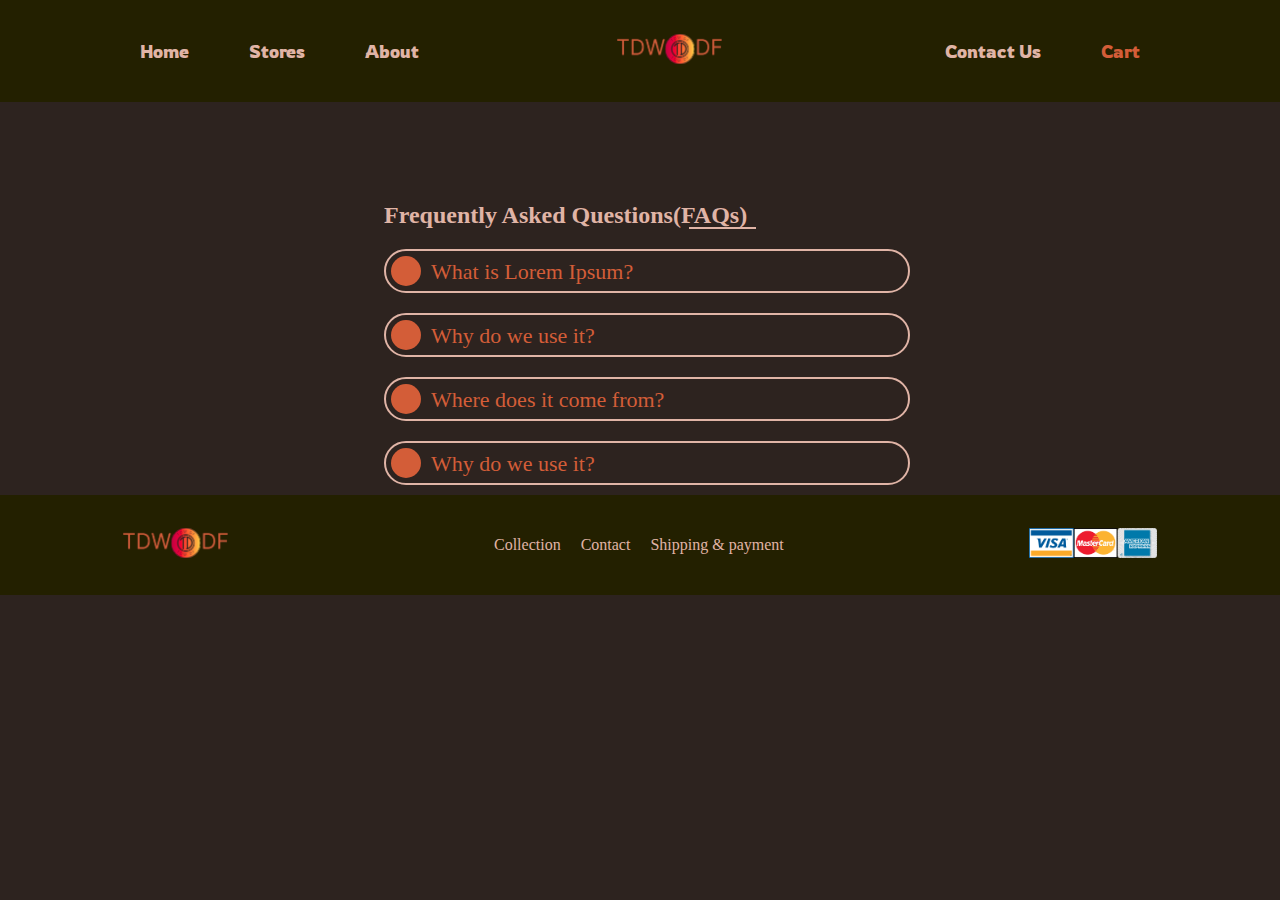
==== Contact.html @ bd7c6b66 "first commit" ====
<!DOCTYPE html>
<html lang="en">
<head>
    <meta charset="UTF-8">
    <meta name="viewport" content="width=device-width, initial-scale=1.0">
    <title>Document</title>
    <link rel="stylesheet" href="contact.css">
</head>
<body>

        <!-- nav-bar -->
        <div class="navbar">
            <div class="left">
                <div class="item" ><a href="index.html">Home</a></div>
                <div class="item"><a href="Store.html">Stores</a></div>
                <div class="item">About</div>
            </div>
            <div class="middle">
                <div class="img-logo"><img src="img/Logo.png" alt=""></div>
            </div>
            <div class="right">
                <div class="item"><a href="Contact.html">Contact Us</a></div>
                <div class="item-1"><a href="payment.html">Cart</a></div>
            </div>
        </div>

        <div class="containerFluid">
            <h2>Frequently Asked Questions(FAQs)</h2>
            <div class="accordion">
              <div class="icon"></div>
              <h5>What is Lorem Ipsum?</h5>
            </div>
            <div class="panel">
              <p>
                Lorem Ipsum is simply dummy text of the printing and typesetting
                industry. Lorem Ipsum has been the industry's standard dummy text ever
                since the 1500s, when an unknown printer took a galley of type and
                scrambled it to make a type specimen book. It has survived not only
                five centuries, but also the leap into electronic typesetting,
                remaining essentially unchanged.
              </p>
            </div>
          
            <div class="accordion">
              <div class="icon"></div>
              <h5>Why do we use it?</h5>
            </div>
            <div class="panel">
              <p>
                Lorem Ipsum is simply dummy text of the printing and typesetting
                industry. Lorem Ipsum has been the industry's standard dummy text ever
                since the 1500s, when an unknown printer took a galley of type and
                scrambled it to make a type specimen book. It has survived not only
                five centuries, but also the leap into electronic typesetting,
                remaining essentially unchanged.
              </p>
            </div>
          
            <div class="accordion">
              <div class="icon"></div>
              <h5>Where does it come from?</h5>
            </div>
            <div class="panel">
              <p>
                Lorem Ipsum is simply dummy text of the printing and typesetting
                industry. Lorem Ipsum has been the industry's standard dummy text ever
                since the 1500s, when an unknown printer took a galley of type and
                scrambled it to make a type specimen book. It has survived not only
                five centuries, but also the leap into electronic typesetting,
                remaining essentially unchanged.
              </p>
            </div>
          
            <div class="accordion">
              <div class="icon"></div>
              <h5>Why do we use it?</h5>
            </div>
            <div class="panel">
              <p>
                Lorem Ipsum is simply dummy text of the printing and typesetting
                industry. Lorem Ipsum has been the industry's standard dummy text ever
                since the 1500s, when an unknown printer took a galley of type and
                scrambled it to make a type specimen book. It has survived not only
                five centuries, but also the leap into electronic typesetting,
                remaining essentially unchanged.
              </p>
            </div>
          </div>

<!--footer-->
<footer class="decoration">
    <div class="img-logo">
        <img src="img/Logo.png" alt="icon logo">
    </div>

    <div class="cent">
        <a href="#">Collection</a>
        <a href="#">Contact</a>
        <a href="#">Shipping & payment</a>
    </div>

    <div class="img-logo">
        <img src="img/cards.png" alt="icon logo">
    </div>
</footer>
<script defer src="script.js"></script>
</body>
</html>
---- contact.css ----
/* navbar */
@import url('https://fonts.googleapis.com/css2?family=Rowdies:wght@300;400;700&display=swap');
@import url("https://fonts.googleapis.com/css2?family=Baloo+Bhai+2&family=Muli:wght@400;500&display=swap");
body {
  margin: 0;
  padding: 0;
  background-color: #2D231F;
}

a {
  text-decoration: none;
}

.navbar {
  background-color: #232000;
  color: white;
  display: flex;
  justify-content: space-between;
  align-items: center;
  font-size: 18px;
  padding: 10px;
}

.middle {
  display: flex;
  align-items: center;
  padding-right: 25px;

}

.left {
  display: flex;
  margin-left: 100px;
}

.right {
  display: flex;
  margin-right: 100px;
}

.item {
  font-family: 'Rowdies', sans-serif;
  padding: 25px;
  margin: 5px;
  color: #E0B4A6;
}

.item a {
  color: #E0B4A6;
}

.item-1 {
  font-family: 'Rowdies', sans-serif;
  padding: 25px;
  margin: 5px;
  color: #D35D38;
}

.item-1 a {

  color: #D35D38;
}

.img-logo img {
  height: 30px;
  width: 100%;
}

/* FAQ */



.containerFluid {
  width: 40%;
  margin: 0 auto;
  margin-top: 100px;
}

.containerFluid h2 {
  color: #E0B4A6;
  position: relative;
  width: 24rem;
}

.containerFluid h2::after {
  position: absolute;
  content: "";
  bottom: 0;
  right: 12px;
  width: 67px;
  height: 2px;
  background-color: #E0B4A6;
}

.accordion {
  width: 100%;
  padding: 5px;
  border: 2px solid #E0B4A6;
  cursor: pointer;
  border-radius: 50px;
  display: flex;
  margin: 10px 0;
  align-items: center;
}

.accordion .icon {
  margin: 0 10px 0 0;
  width: 30px;
  height: 30px;
  background: url(https://raw.githubusercontent.com/Tusar78/responsive-accordion/main/images/toggle-bg.png)
    no-repeat 8px 7px #D35D38;
  border-radius: 50%;
  float: left;
  transition: all 0.5s ease-in;
}

.accordion h5 {
  font-size: 22px;
  margin: 0;
  padding: 3px 0 0 0;
  font-weight: normal;
  color: #D35D38;
}


.active .icon {
  background: url(https://raw.githubusercontent.com/Tusar78/responsive-accordion/main/images/toggle-bg.png)
    no-repeat 8px -25px #fff;
}

.panel {
  padding: 0 15px;
  border-left: 1px solid #D35D38;
  margin-left: 25px;
  font-size: 14px;
  text-align: justify;
  overflow: hidden;
  max-height: 0;
  transition: all 0.3s ease-in;
}
.panel p{
  color: #E0B4A6;
}

/*footer*/
.decoration {
  display: flex;
  flex-direction: row;
  justify-content: space-around;
  align-items: center;
  height: 100px;
  background-color: #232000;
}

.cent {
  display: flex;


}

.cent a {
  color: #E0B4A6;
  text-decoration: none;
  margin-left: 20px;
}

/*footer*/
.decoration {
  display: flex;
  flex-direction: row;
  justify-content: space-around;
  align-items: center;
  height: 100px;
  background-color: #232000;
  margin-bottom: 0px;
}

.cent {
  display: flex;


}

.cent a {
  color: #E0B4A6;
  text-decoration: none;
  margin-left: 20px;
}
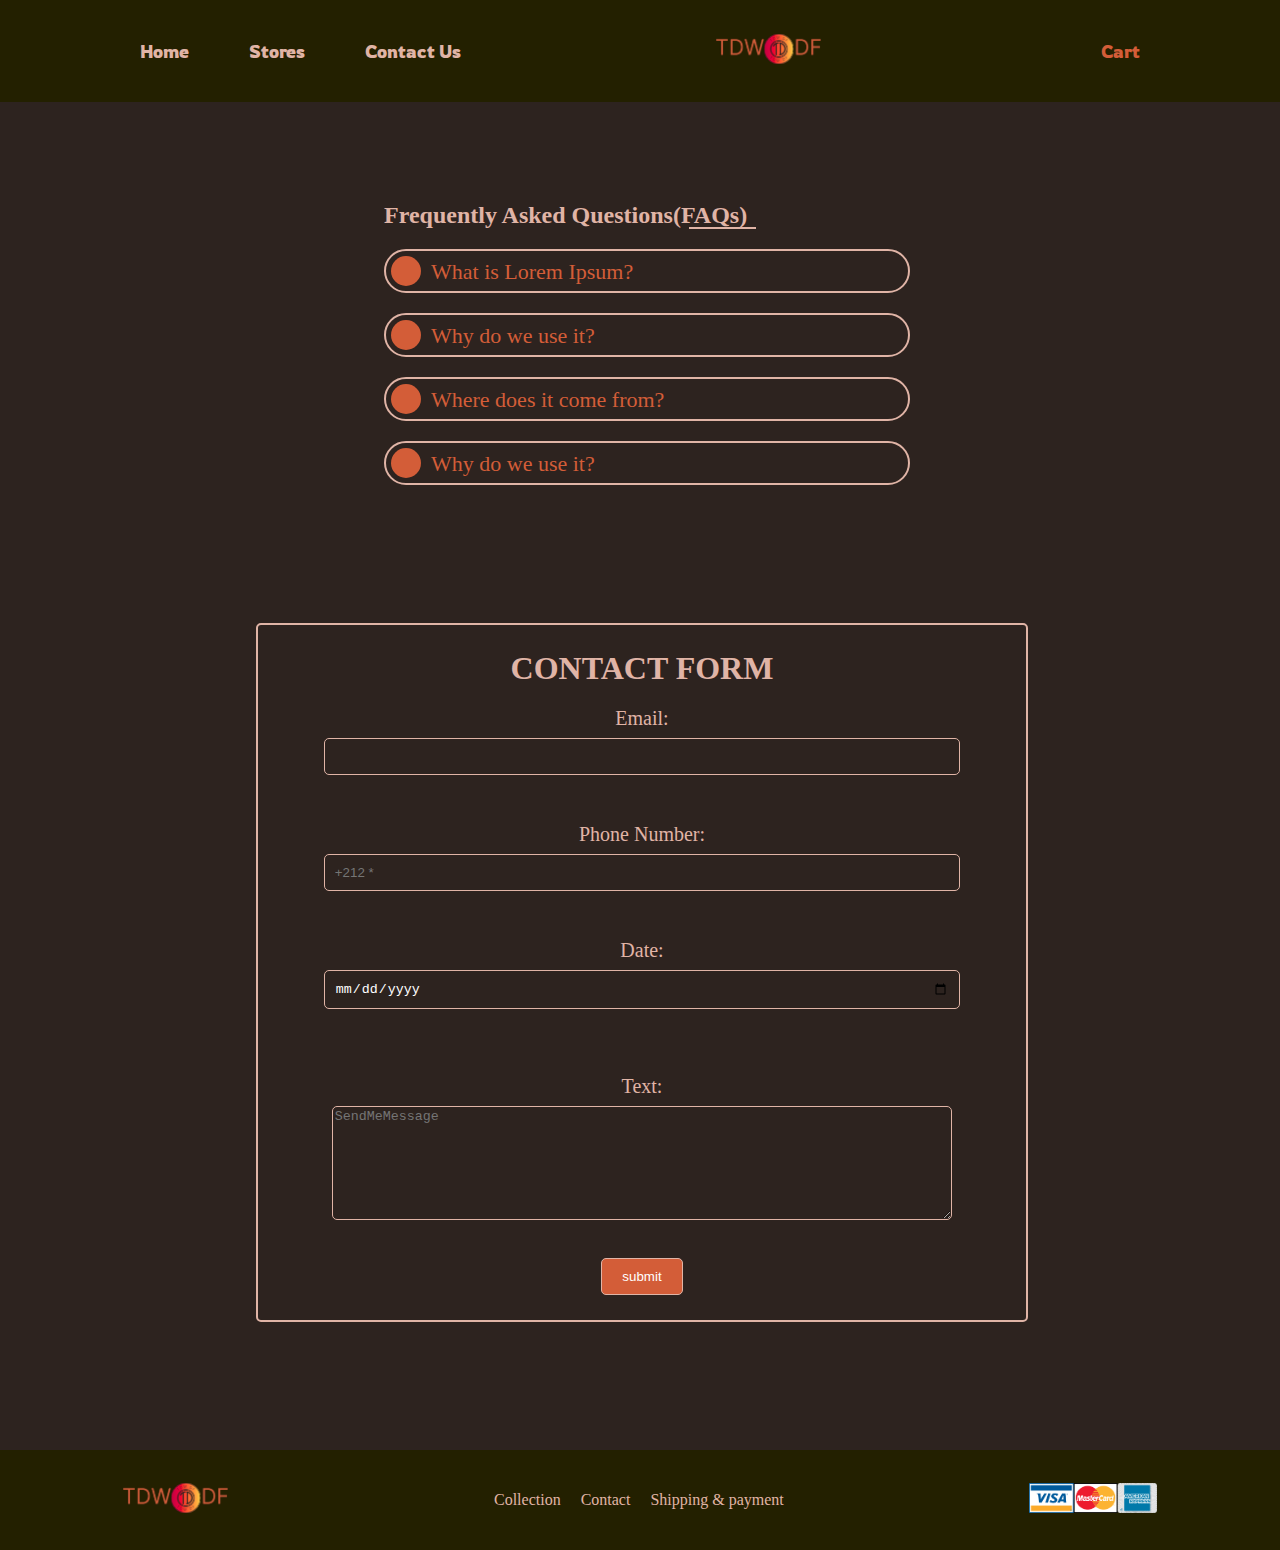
==== commit b0d1bb51: "respnsive" ====
--- a/Contact.html
+++ b/Contact.html
@@ -1,108 +1,132 @@
 <!DOCTYPE html>
 <html lang="en">
+
 <head>
-    <meta charset="UTF-8">
-    <meta name="viewport" content="width=device-width, initial-scale=1.0">
-    <title>Document</title>
-    <link rel="stylesheet" href="contact.css">
+  <meta charset="UTF-8">
+  <meta name="viewport" content="width=device-width, initial-scale=1.0">
+  <title>Document</title>
+  <link rel="stylesheet" href="contact.css">
 </head>
+
 <body>
 
-        <!-- nav-bar -->
-        <div class="navbar">
-            <div class="left">
-                <div class="item" ><a href="index.html">Home</a></div>
-                <div class="item"><a href="Store.html">Stores</a></div>
-                <div class="item">About</div>
-            </div>
-            <div class="middle">
-                <div class="img-logo"><img src="img/Logo.png" alt=""></div>
-            </div>
-            <div class="right">
-                <div class="item"><a href="Contact.html">Contact Us</a></div>
-                <div class="item-1"><a href="payment.html">Cart</a></div>
-            </div>
-        </div>
+  <!-- nav-bar -->
+  <div class="navbar">
+    <div class="left">
+      <div class="item"><a href="index.html">Home</a></div>
+      <div class="item"><a href="Store.html">Stores</a></div>
+      <div class="item"><a href="Contact.html">Contact Us</a></div>
+    </div>
+    <div class="middle">
+      <div class="img-logo"><img src="img/Logo.png" alt=""></div>
+    </div>
+    <div class="right">
+      <div class="item-1"><a href="payment.html">Cart</a></div>
+    </div>
+  </div>
 
-        <div class="containerFluid">
-            <h2>Frequently Asked Questions(FAQs)</h2>
-            <div class="accordion">
-              <div class="icon"></div>
-              <h5>What is Lorem Ipsum?</h5>
-            </div>
-            <div class="panel">
-              <p>
-                Lorem Ipsum is simply dummy text of the printing and typesetting
-                industry. Lorem Ipsum has been the industry's standard dummy text ever
-                since the 1500s, when an unknown printer took a galley of type and
-                scrambled it to make a type specimen book. It has survived not only
-                five centuries, but also the leap into electronic typesetting,
-                remaining essentially unchanged.
-              </p>
-            </div>
-          
-            <div class="accordion">
-              <div class="icon"></div>
-              <h5>Why do we use it?</h5>
-            </div>
-            <div class="panel">
-              <p>
-                Lorem Ipsum is simply dummy text of the printing and typesetting
-                industry. Lorem Ipsum has been the industry's standard dummy text ever
-                since the 1500s, when an unknown printer took a galley of type and
-                scrambled it to make a type specimen book. It has survived not only
-                five centuries, but also the leap into electronic typesetting,
-                remaining essentially unchanged.
-              </p>
-            </div>
-          
-            <div class="accordion">
-              <div class="icon"></div>
-              <h5>Where does it come from?</h5>
-            </div>
-            <div class="panel">
-              <p>
-                Lorem Ipsum is simply dummy text of the printing and typesetting
-                industry. Lorem Ipsum has been the industry's standard dummy text ever
-                since the 1500s, when an unknown printer took a galley of type and
-                scrambled it to make a type specimen book. It has survived not only
-                five centuries, but also the leap into electronic typesetting,
-                remaining essentially unchanged.
-              </p>
-            </div>
-          
-            <div class="accordion">
-              <div class="icon"></div>
-              <h5>Why do we use it?</h5>
-            </div>
-            <div class="panel">
-              <p>
-                Lorem Ipsum is simply dummy text of the printing and typesetting
-                industry. Lorem Ipsum has been the industry's standard dummy text ever
-                since the 1500s, when an unknown printer took a galley of type and
-                scrambled it to make a type specimen book. It has survived not only
-                five centuries, but also the leap into electronic typesetting,
-                remaining essentially unchanged.
-              </p>
-            </div>
-          </div>
+  <div class="containerFluid">
+    <h2>Frequently Asked Questions(FAQs)</h2>
+    <div class="accordion">
+      <div class="icon"></div>
+      <h5>What is Lorem Ipsum?</h5>
+    </div>
+    <div class="panel">
+      <p>
+        Lorem Ipsum is simply dummy text of the printing and typesetting
+        industry. Lorem Ipsum has been the industry's standard dummy text ever
+        since the 1500s, when an unknown printer took a galley of type and
+        scrambled it to make a type specimen book. It has survived not only
+        five centuries, but also the leap into electronic typesetting,
+        remaining essentially unchanged.
+      </p>
+    </div>
 
-<!--footer-->
-<footer class="decoration">
+    <div class="accordion">
+      <div class="icon"></div>
+      <h5>Why do we use it?</h5>
+    </div>
+    <div class="panel">
+      <p>
+        Lorem Ipsum is simply dummy text of the printing and typesetting
+        industry. Lorem Ipsum has been the industry's standard dummy text ever
+        since the 1500s, when an unknown printer took a galley of type and
+        scrambled it to make a type specimen book. It has survived not only
+        five centuries, but also the leap into electronic typesetting,
+        remaining essentially unchanged.
+      </p>
+    </div>
+
+    <div class="accordion">
+      <div class="icon"></div>
+      <h5>Where does it come from?</h5>
+    </div>
+    <div class="panel">
+      <p>
+        Lorem Ipsum is simply dummy text of the printing and typesetting
+        industry. Lorem Ipsum has been the industry's standard dummy text ever
+        since the 1500s, when an unknown printer took a galley of type and
+        scrambled it to make a type specimen book. It has survived not only
+        five centuries, but also the leap into electronic typesetting,
+        remaining essentially unchanged.
+      </p>
+    </div>
+
+    <div class="accordion">
+      <div class="icon"></div>
+      <h5>Why do we use it?</h5>
+    </div>
+    <div class="panel">
+      <p>
+        Lorem Ipsum is simply dummy text of the printing and typesetting
+        industry. Lorem Ipsum has been the industry's standard dummy text ever
+        since the 1500s, when an unknown printer took a galley of type and
+        scrambled it to make a type specimen book. It has survived not only
+        five centuries, but also the leap into electronic typesetting,
+        remaining essentially unchanged.
+      </p>
+    </div>
+  </div>
+  <!-- Contact -->
+<div class="contact">
+  <h2>CONTACT FORM</h2>
+  <label for="email">Email:</label>
+  <input type="email" id="email"  >
+<div class="error" id="emailError"></div><br>
+
+  <label for="phone">Phone Number:</label>
+  <input type="tel" id="phone" name="phone" placeholder="+212 *" >
+<div class="error" id="phoneError"></div><br>
+
+  <label for="date">Date:</label>
+  <input type="date" id="date" name="date"   min="2000-01-01" max="2024-12-31"><br>
+<div class="error" id="dateError"></div><br>
+
+  <label for="message">Text:</label>
+  <textarea id="message" placeholder="SendMeMessage" name="message" ></textarea>
+<div class="error" id="messageError"></div><br>
+
+<button type="submit" onclick="submitForm()">submit</button>
+<div id="output"></div>
+</div>
+
+  <!--footer-->
+  <footer class="decoration">
     <div class="img-logo">
-        <img src="img/Logo.png" alt="icon logo">
+      <img src="img/Logo.png" alt="icon logo">
     </div>
 
     <div class="cent">
-        <a href="#">Collection</a>
-        <a href="#">Contact</a>
-        <a href="#">Shipping & payment</a>
+      <a href="#">Collection</a>
+      <a href="#">Contact</a>
+      <a href="#">Shipping & payment</a>
     </div>
 
     <div class="img-logo">
-        <img src="img/cards.png" alt="icon logo">
+      <img src="img/cards.png" alt="icon logo">
     </div>
-</footer>
-<script defer src="script.js"></script>
+  </footer>
+  <script defer src="script.js"></script>
 </body>
+
 </html>--- a/contact.css
+++ b/contact.css
@@ -1,6 +1,7 @@
 /* navbar */
 @import url('https://fonts.googleapis.com/css2?family=Rowdies:wght@300;400;700&display=swap');
 @import url("https://fonts.googleapis.com/css2?family=Baloo+Bhai+2&family=Muli:wght@400;500&display=swap");
+
 body {
   margin: 0;
   padding: 0;
@@ -107,8 +108,7 @@
   margin: 0 10px 0 0;
   width: 30px;
   height: 30px;
-  background: url(https://raw.githubusercontent.com/Tusar78/responsive-accordion/main/images/toggle-bg.png)
-    no-repeat 8px 7px #D35D38;
+  background: url(https://raw.githubusercontent.com/Tusar78/responsive-accordion/main/images/toggle-bg.png) no-repeat 8px 7px #D35D38;
   border-radius: 50%;
   float: left;
   transition: all 0.5s ease-in;
@@ -124,8 +124,7 @@
 
 
 .active .icon {
-  background: url(https://raw.githubusercontent.com/Tusar78/responsive-accordion/main/images/toggle-bg.png)
-    no-repeat 8px -25px #fff;
+  background: url(https://raw.githubusercontent.com/Tusar78/responsive-accordion/main/images/toggle-bg.png) no-repeat 8px -25px #fff;
 }
 
 .panel {
@@ -138,7 +137,8 @@
   max-height: 0;
   transition: all 0.3s ease-in;
 }
-.panel p{
+
+.panel p {
   color: #E0B4A6;
 }
 
@@ -187,3 +187,98 @@
   margin-left: 20px;
 }
 
+/* contact */
+.contact{
+  display: flex;
+  flex-direction: column;
+  width: 60%;
+  align-items: center;
+  margin: 10% 20%;
+  border: 2px solid #E0B4A6;
+  border-radius: 5px;
+  padding: 25px 0;
+}
+.contact h2 {
+  text-align: center;
+  color: #E0B4A6;
+  font-size: 32px;
+  margin-top: 0;
+  margin-bottom: 20px;
+}
+
+
+.contact label{
+  color: #E0B4A6;
+  font-size: 20px;
+}
+.contact label {
+  display: block;
+  margin-bottom: 8px;
+}
+
+.contact input[type="email"],
+.contact input[type="tel"],
+.contact input[type="date"] {
+  width: 80%;
+  padding: 10px;
+  border-radius: 5px;
+  border: 1px solid #E0B4A6;
+  margin-bottom: 10px;
+  background-color: #2D231F;
+  color: #fff;
+}
+.contact textarea {
+  width: 80%;
+  height: 100px;
+  padding-bottom: 10px;
+  border-radius: 5px;
+  border: 1px solid #E0B4A6;
+  margin-bottom: 10px 0
+}
+#message{
+  background-color: #2D231F; 
+  color: #fff;
+}
+.contact button {
+  background-color: #D35D38;
+  border: 1PX solid #E0B4A6;
+  border-radius: 5px;
+  color: #fff;
+  cursor: pointer;
+  padding: 10px 20px;
+}
+
+.contact .error {
+  color: red;
+  font-size: 15px;
+  height: 20px;
+}
+@media (max-width:400px) {
+
+  .left{
+      display: none;
+  }
+
+  .right{
+      display: none;
+  }
+
+  .middle{
+      padding-right: unset;
+  }
+
+  .navbar{
+      justify-content: center;
+  }
+  .container{
+      flex-direction: column;
+  }
+  .box2{
+      margin-top: 175px;
+  }
+  .cent{
+      flex-direction: column;
+      align-items: center;
+  }
+  
+}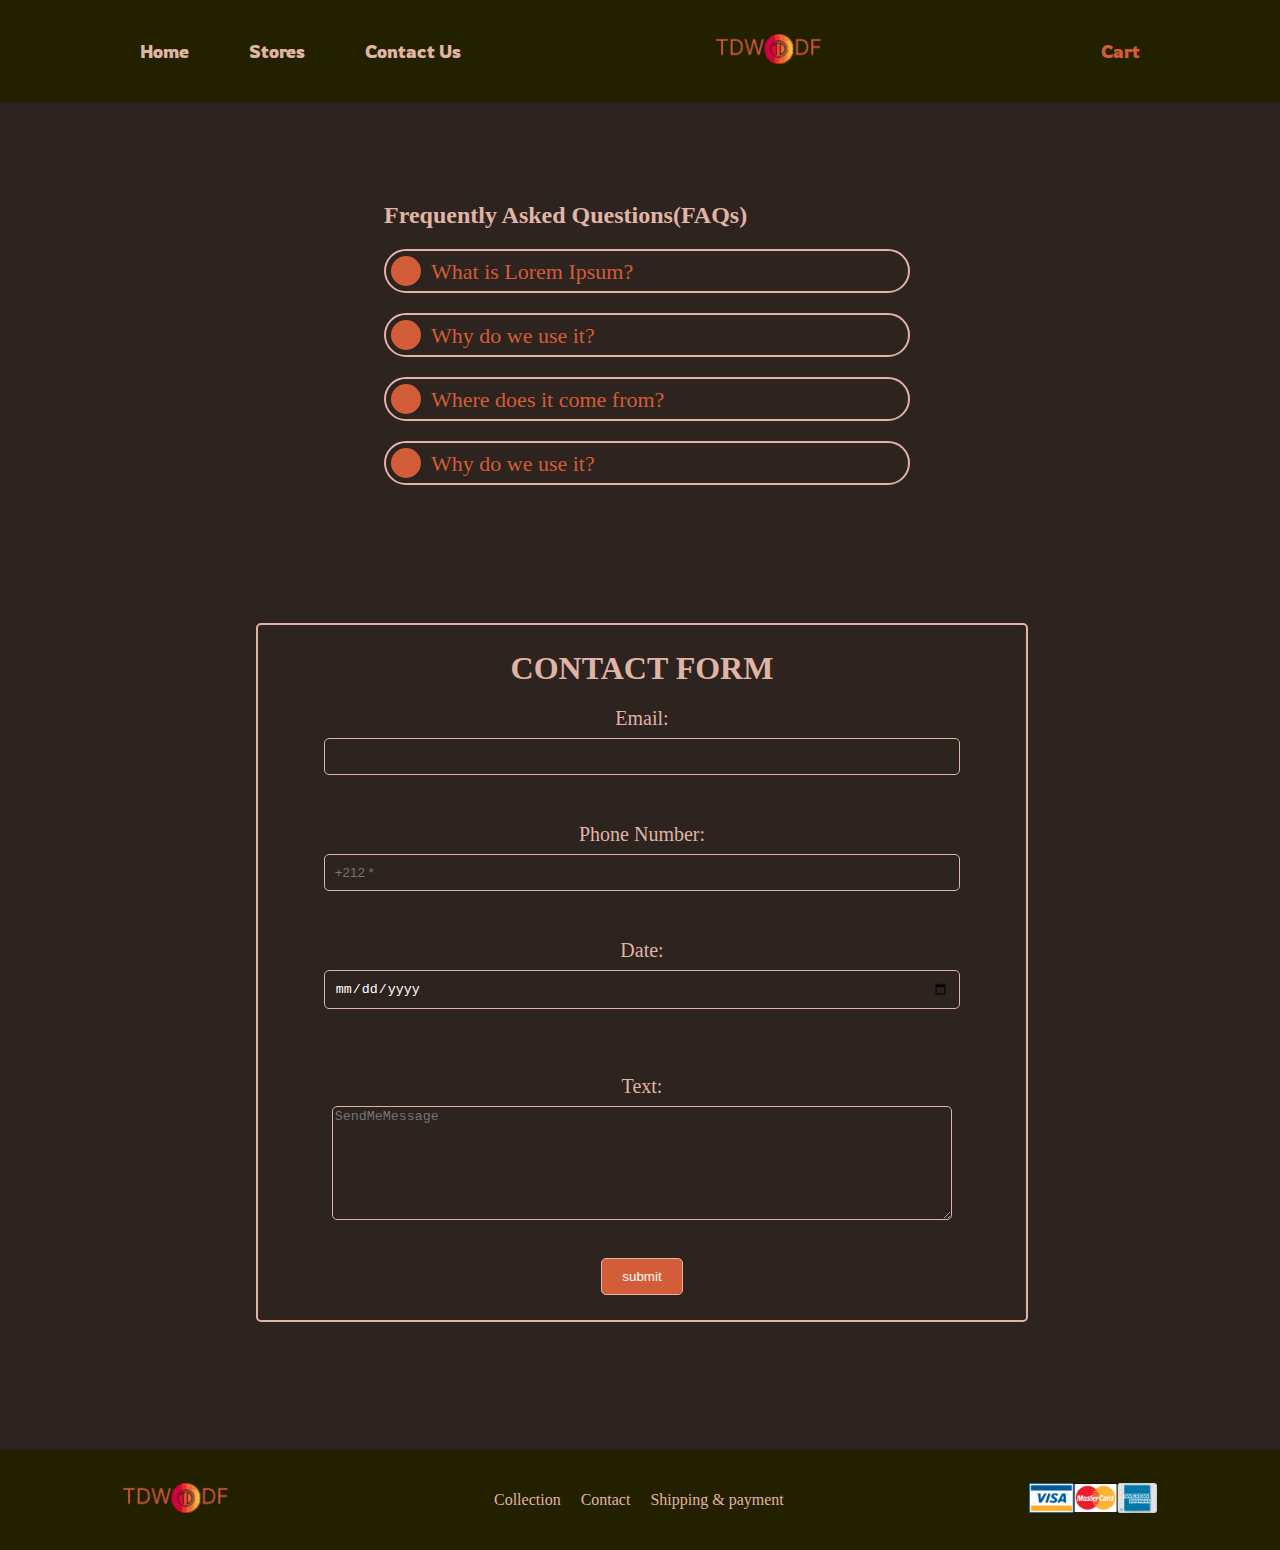
==== commit 19b58d72: "burger" ====
--- a/Contact.html
+++ b/Contact.html
@@ -23,6 +23,13 @@
     <div class="right">
       <div class="item-1"><a href="payment.html">Cart</a></div>
     </div>
+    <button id="burgerButton" class="btn">hhh</button>
+        <div id="burgerMenu" class="navBarr">
+            <a href="index.html">Home</a>
+            <a href="Store.html">Stores</a>
+            <a href="Contact.html">Contact Us</a>
+            <a href="payment.html">Cart</a>
+        </div>
   </div>
 
   <div class="containerFluid">
--- a/contact.css
+++ b/contact.css
@@ -81,16 +81,6 @@
   color: #E0B4A6;
   position: relative;
   width: 24rem;
-}
-
-.containerFluid h2::after {
-  position: absolute;
-  content: "";
-  bottom: 0;
-  right: 12px;
-  width: 67px;
-  height: 2px;
-  background-color: #E0B4A6;
 }
 
 .accordion {
@@ -253,6 +243,22 @@
   font-size: 15px;
   height: 20px;
 }
+
+#burgerMenu {
+  display: none;
+
+}
+
+.navBarr.shsow {
+  display: none;
+}
+
+.btn {
+  display: none;
+}
+
+
+
 @media (max-width:400px) {
 
   .left{
@@ -270,15 +276,36 @@
   .navbar{
       justify-content: center;
   }
+  .cent{
+    flex-direction: column;
+    align-items: center;
+}
   .container{
       flex-direction: column;
   }
-  .box2{
-      margin-top: 175px;
-  }
-  .cent{
-      flex-direction: column;
-      align-items: center;
-  }
-  
+  .containerFluid h2{
+  font-size: 14px;
+  width: 16rem;
+  }
+  .accordion h5{
+    font-size: 12px;
+  }
+  .panel p{
+    font-size: 8px;
+  }
+  .contact h2{
+    font-size: 20px;
+  }
+  #burgerMenu {
+    display: block;
+}
+
+.btn {
+    display: block;
+}
+
+.navBarr {
+    display: none;
+}
+
 }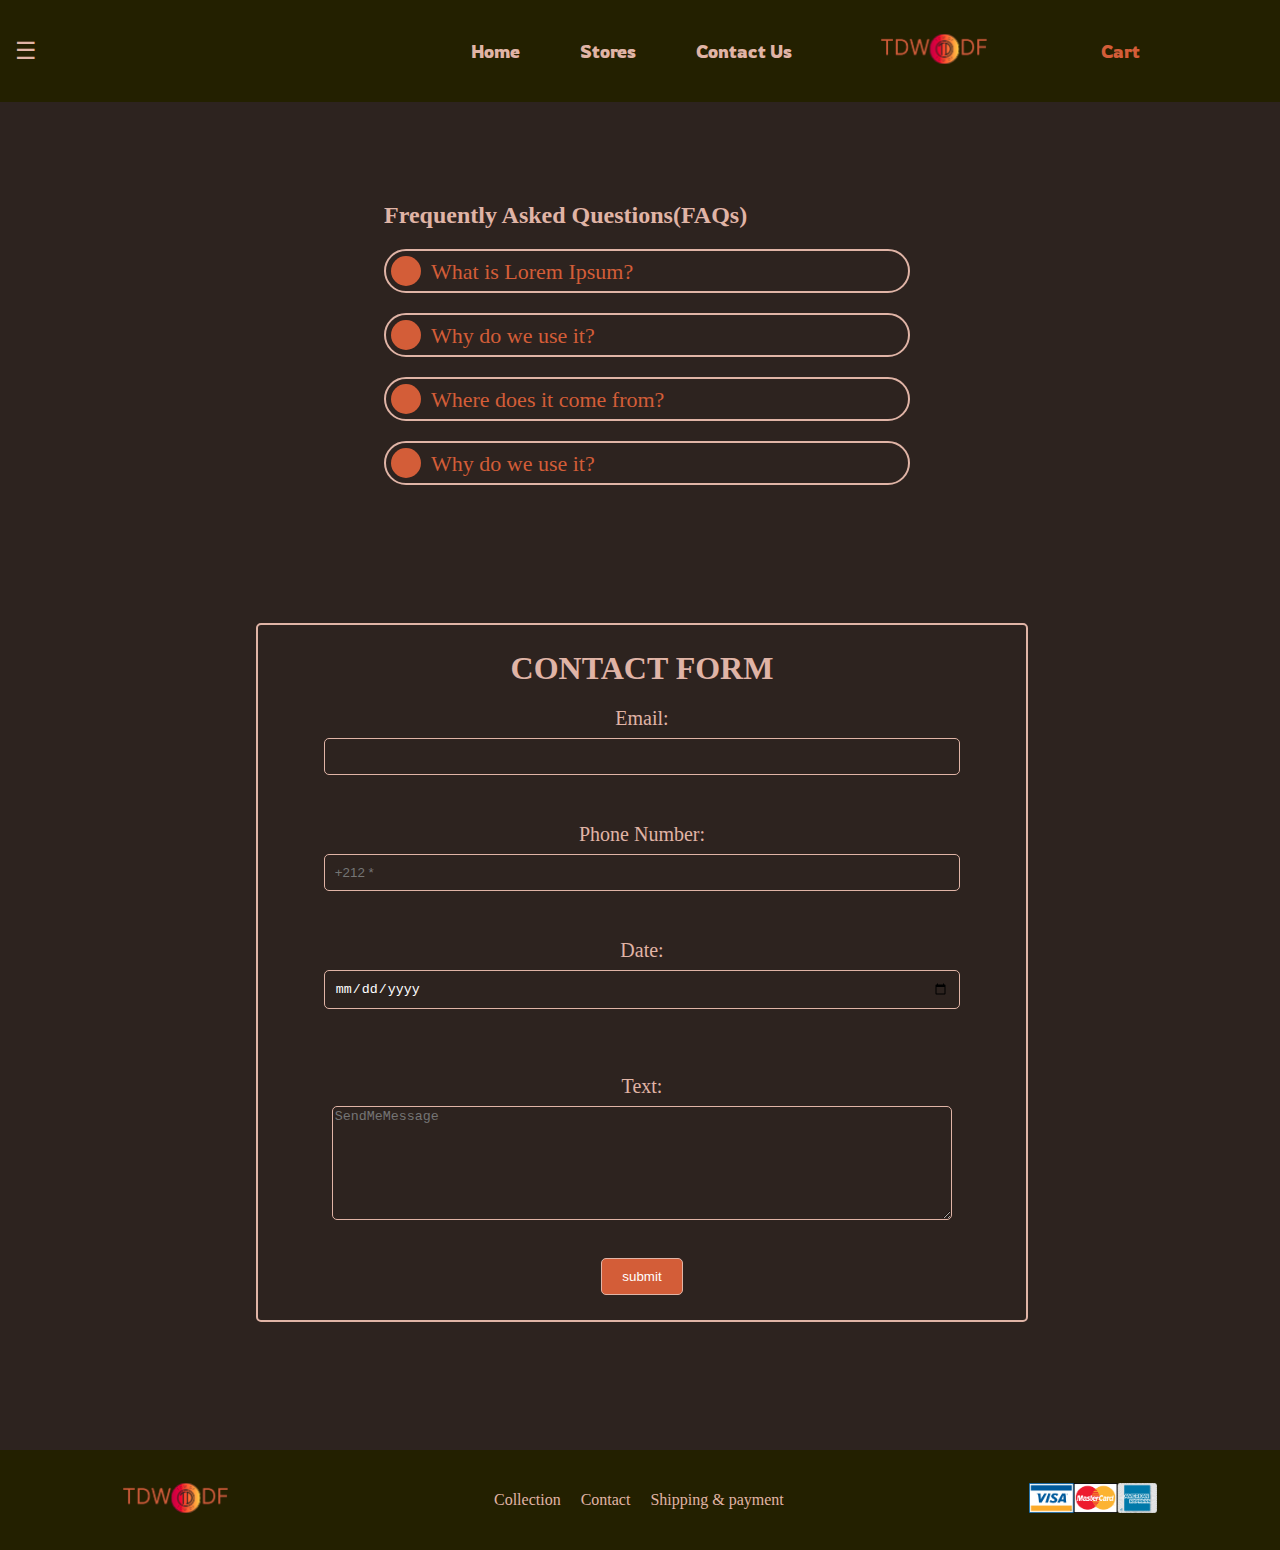
==== commit bab83f09: "last version" ====
--- a/Contact.html
+++ b/Contact.html
@@ -12,6 +12,14 @@
 
   <!-- nav-bar -->
   <div class="navbar">
+    <button id="burgerButton" class="btn">☰</button>
+
+    <div id="burgerMenu" class="navBarr">
+        <a href="index.html">Home</a>
+        <a href="Store.html">Stores</a>
+        <a href="Contact.html">Contact Us</a>
+        <a href="payment.html">Cart</a>
+    </div>
     <div class="left">
       <div class="item"><a href="index.html">Home</a></div>
       <div class="item"><a href="Store.html">Stores</a></div>
@@ -23,13 +31,7 @@
     <div class="right">
       <div class="item-1"><a href="payment.html">Cart</a></div>
     </div>
-    <button id="burgerButton" class="btn">hhh</button>
-        <div id="burgerMenu" class="navBarr">
-            <a href="index.html">Home</a>
-            <a href="Store.html">Stores</a>
-            <a href="Contact.html">Contact Us</a>
-            <a href="payment.html">Cart</a>
-        </div>
+
   </div>
 
   <div class="containerFluid">
--- a/contact.css
+++ b/contact.css
@@ -244,17 +244,56 @@
   height: 20px;
 }
 
+
+
+
+
+
+
 #burgerMenu {
   display: none;
 
 }
 
-.navBarr.shsow {
+#burgerMenu {
   display: none;
-}
-
-.btn {
+  background-color: #232000;
+  position: absolute;
+  top: 60px;
+  left: 0px;
+  border-radius: 5px;
+  box-shadow: 0 0 10px rgba(0, 0, 0, 0.2);
+  padding: 10px;
+}
+
+#burgerMenu a {
+  display: block;
+  padding: 10px;
+  color: #E0B4A6;
+  text-decoration: none;
+  font-size: 16px;
+  transition: color 0.3s;
+}
+
+#burgerMenu a:hover {
+  color: #D35D38;
+}
+
+
+#burgerButton {
+  margin-right: 10em;
   display: none;
+  background: none;
+  border: none;
+  font-size: 24px;
+  color: #E0B4A6;
+  cursor: pointer;
+  padding: 5px;
+}
+
+
+#burgerButton.btn {
+  display: block;
 }
 
 
@@ -296,6 +335,9 @@
   .contact h2{
     font-size: 20px;
   }
+  .img-logo img{
+    height: 20px;
+}
   #burgerMenu {
     display: block;
 }
@@ -304,8 +346,4 @@
     display: block;
 }
 
-.navBarr {
-    display: none;
-}
-
 }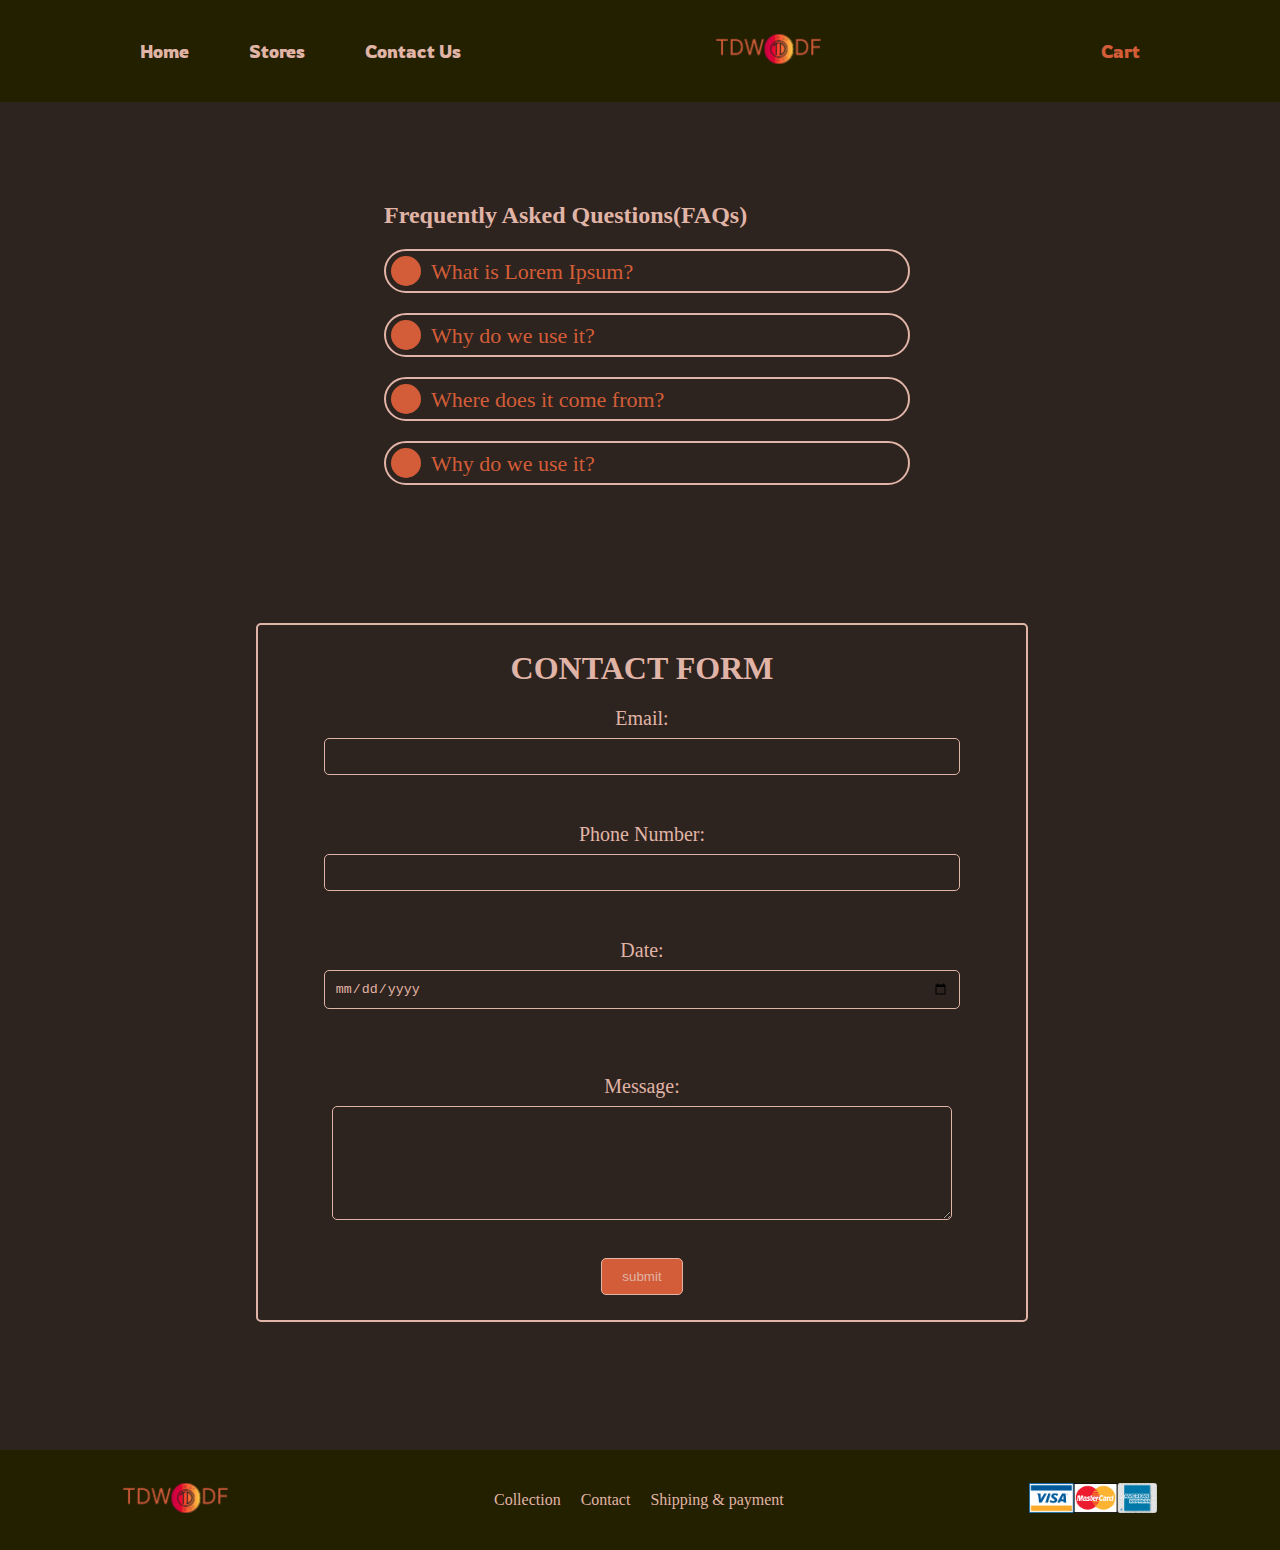
==== commit 13f2ccf6: "final version" ====
--- a/Contact.html
+++ b/Contact.html
@@ -104,15 +104,15 @@
 <div class="error" id="emailError"></div><br>
 
   <label for="phone">Phone Number:</label>
-  <input type="tel" id="phone" name="phone" placeholder="+212 *" >
+  <input type="tel" id="phone" name="phone"  >
 <div class="error" id="phoneError"></div><br>
 
   <label for="date">Date:</label>
   <input type="date" id="date" name="date"   min="2000-01-01" max="2024-12-31"><br>
 <div class="error" id="dateError"></div><br>
 
-  <label for="message">Text:</label>
-  <textarea id="message" placeholder="SendMeMessage" name="message" ></textarea>
+  <label for="message">Message:</label>
+  <textarea id="message"  name="message" ></textarea>
 <div class="error" id="messageError"></div><br>
 
 <button type="submit" onclick="submitForm()">submit</button>
--- a/contact.css
+++ b/contact.css
@@ -215,7 +215,7 @@
   border: 1px solid #E0B4A6;
   margin-bottom: 10px;
   background-color: #2D231F;
-  color: #fff;
+  color: #E0B4A6;
 }
 .contact textarea {
   width: 80%;
@@ -227,13 +227,13 @@
 }
 #message{
   background-color: #2D231F; 
-  color: #fff;
+  color: #E0B4A6;
 }
 .contact button {
   background-color: #D35D38;
   border: 1PX solid #E0B4A6;
   border-radius: 5px;
-  color: #fff;
+  color: #E0B4A6;
   cursor: pointer;
   padding: 10px 20px;
 }
@@ -248,7 +248,9 @@
 
 
 
-
+.btn {
+  display: none !important;
+}
 
 #burgerMenu {
   display: none;
@@ -343,7 +345,7 @@
 }
 
 .btn {
-    display: block;
+    display: block !important;
 }
 
 }